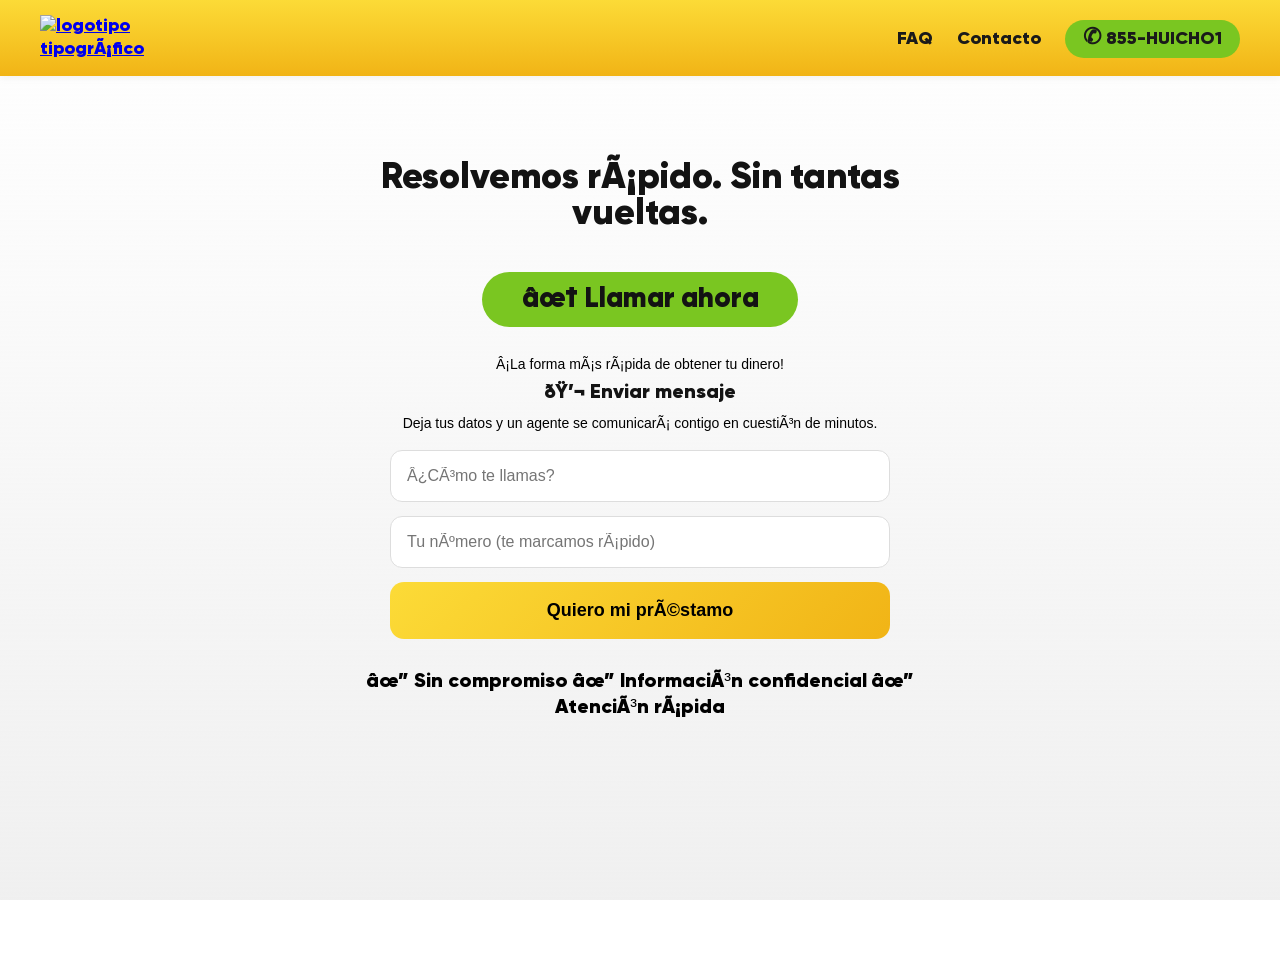
==== contacto.html @ 2132fe67 "Rename contacto to contacto.html" ====
<!DOCTYPE html>
<html>
<head>
  <title>Huicho Presta Rápido Contacto</title>
  <link rel="stylesheet" href="styles.css">
  <link rel="stylesheet" href="https://fonts.googleapis.com/css2?family=Montserrat:wght@400;500;600;700&display=swap">
  <script src="https://unpkg.com/@lottiefiles/lottie-player@latest/dist/lottie-player.js"></script>
  <meta name="viewport" content="width=device-width, initial-scale=1.0">
</head>

<body>

<!-- NAVBAR -->
<nav class="navbar">
  <div class="logo">
    <a href="index.html">
      <img src="https://championcashloans.com/wp-content/uploads/2026/04/logotypo.png" alt="logotipo tipográfico">
    </a>
  </div>
  <div class="nav-links">
    <a href="faq.html">FAQ</a>
    <a href="contacto.html">Contacto</a>
    <a id="btnlink" href="tel:+123456789" class="call-btn">855-HUICHO1</a>
  </div>
</nav>

<!-- CONTACT SECTION -->
<section class="contact-section">

  <h2 class="headline">Resolvemos rápido. Sin tantas vueltas.</h2>

  <!-- CTA principal -->
  <a href="tel:+123456789" class="btn-primary big">
    ✆ Llamar ahora
  </a>
  <p class="microcopy">¡La forma más rápida de obtener tu dinero!</p>

  <!-- CTA secundario -->
  <a href="#" class="btn-secondary">
    💬 Enviar mensaje
  </a>
   <p class="microcopy">Deja tus datos y un agente se comunicará contigo en cuestión de minutos.</p>

  <!-- FORMULARIO -->
  <form 
    class="contact-form" 
    id="contactForm"
    action="https://forms.zohopublic.com/aldobettoni/form/HPRContacto/formperma/br824AfuCOjEIN9Qpi7YP_Nz-_weAi2ScjSGhcf8ECw/htmlRecords/submit"
    method="POST"
    accept-charset="UTF-8"
  >

    <!-- Hidden de Zoho -->
    <input type="hidden" name="zf_referrer_name" value="">
    <input type="hidden" name="zf_redirect_url" value="gracias.html">
    <input type="hidden" name="zc_gad" value="">

    <!-- Campos -->
    <input type="text" name="Name_First" placeholder="¿Cómo te llamas?" required>

    <input type="hidden" name="Name_Last" value="NA">

    <input type="tel" name="PhoneNumber_countrycode" placeholder="Tu número (te marcamos rápido)" required>

    <input type="hidden" name="Email" value="lead@hpr.com">

    <!-- Botón -->
    <button type="submit" id="submitBtn">
      <span class="btn-text">Quiero mi préstamo</span>
      <span class="btn-loading">Enviando...</span>
    </button>

  </form>

  <!-- Trust -->
  <div class="trust">
    <span>✔ Sin compromiso</span>
    <span>✔ Información confidencial</span>
    <span>✔ Atención rápida</span>
  </div>

</section>

</body>
</html>
---- styles.css ----
@font-face {
  font-family: "Gilroy";
  src: url("/fonts/Gilroy.woff2") format("woff2");
  font-weight: 400;
  font-display: swap;
}

html, body {
  max-width: 100%;
  overflow-x: hidden; 
  position: relative;
}

body {
  margin: 0;
  font-family: 'Gilroy', Arial, sans-serif;
  min-height: 100vh;
  display: flex;
  flex-direction: column; /* Esto ayuda a empujar el footer al final */
  padding-top: 80px;
}

body::before {
  content: "";
  position: fixed;
  inset: 0;
  background-image: url("https://championcashloans.com/wp-content/uploads/2026/04/bghuichoweb_.png");
  background-size: cover;
  background-position: center;
  transform: rotate(180deg) scale(1.2);
  z-index: -2; /* Bajamos un nivel más */
  filter: blur(0.5px) brightness(0.95);
  opacity: 0.9;
}

body::after {
  content: "";
  position: fixed;
  inset: 0;
  background: linear-gradient(to bottom, rgba(255,255,255,0.1), rgba(236,236,236,0.8));
  z-index: -1;
  pointer-events: none;
}

/* NAVBAR */
.navbar {
  display: flex;
  justify-content: space-between;
  align-items: center;
  padding: 15px 40px;
  background: linear-gradient(#fcdb37, #f1b416);
  font-weight: 700;
  font-size: 18px;
  box-shadow: 0 2px 8px rgba(0,0,0,0.05);
  color:#1a1a1a;
  position: fixed;
  width: 100%;
  top: 0;                  
  z-index: 1000; 
  font-family: 'Gilroy', Arial, sans-serif;
  box-sizing: border-box;
}

.logo img{
  font-weight: bold;
  font-size: 18px;
  max-width: 110px;
  font-display: block;
}

.call-btn {
  background: #7ac621;
  padding: 10px 18px;
  border-radius: 24px;
}

#btnlink:hover {
  background: #98f42d;
  color:#1a1a1a;
}

.call-btn::before {
  content:"✆ ";
  font-size: 22px;
}

.nav-links a {
  margin-left: 20px;
  text-decoration: none;
  color:#1a1a1a;
}

.nav-links a:hover{
  color:#eb8500;
}

/* HERO */
.hero {
    display: grid;
    grid-template-columns: 1fr 1.6fr;
    min-height: 70vh; /* Bajamos de 80vh para que el footer suba */
    align-items: center;
    gap: 20px;
    margin: 0 auto;
    max-width: 1200px;
}

.hero-left, .hero-right {
    height: auto;
    display: flex;
    flex-direction: column;
    justify-content: center;
    align-items: center;
    margin: 0; /* Quitamos el -30px que descuadraba todo */
    padding: 20px;
}

.maintitle {
  text-align: center;
  padding: 30px 30px 0px 30px;
  margin: 0px 0;
  line-height: 1;
  display: block;
}

h1 {
  font-size: 48px;
  text-align: center;
  line-height: 1;
	padding:0px;
	margin: 0px 10px 20px 10px;
	color:#085127;
  font-family: 'Gilroy', Arial, sans-serif;
}

h2 {
  font-size: 36px;
  text-align: center;
  line-height: 1;
	padding:20px 20px 10px 20px;
	margin: 40px 10px 10px 10px;
	color:#131313;
  font-family: 'Gilroy', Arial, sans-serif;
}

h3 {
  font-size: 22px;
	text-align: center;
	line-height: 1;
	padding:10px;
	margin: 0 0 0px 0;
	color:#085127;
  font-family: 'Gilroy', Arial, sans-serif;
}

h4 {
  font-size: 18px;
  text-align: center;
  line-height: 1;
	padding:10px;
	margin: 10px;
	color:#131313;
  font-family: Arial, sans-serif;
  font-weight: 500;
}

p {
  font-size: 14px;
	text-align: center;
	line-height: 1;
	padding:0;
	margin: 0 0 10px 0;
  font-family: Arial, Helvetica, sans-serif;
}

.disclaimer{
	color:#535353;
	font-size: 12px;
  font-family: Arial, Helvetica, sans-serif;
}

/* LEFT SIDE */
.hero-left {
  flex: 1;
  color: white;
  padding: 0px 0px 60px 60px;
  margin:0px;
  display: flex;
  flex-direction: column;
  justify-content: flex-start;
  align-items: center;
  height: auto;
}

.hero-left img {
  width: 100%;
  max-width:420px;
  height: auto;
  padding-bottom: 0px;
  object-fit: contain;
}

/* RIGHT SIDE */
.hero-right {
  flex: 1;
  background: transparent;
  padding: 0px 80px 0px 40px;
  display: flex;
  flex-direction: column;
  justify-content: flex-start;
  overflow: hidden;
}

#form-cover iframe {
  margin-top: -120px;
}

#output{
	text-align: center;
	line-height: 1;
	color:white;
}

/* FORM */
iframe {
  width: 100%;
  height: 420px;
  flex: none;
  overflow: hidden;
  border-radius: 12px;
  border: none;
  display: block;
  margin: 0;  
  padding: 0;
  vertical-align: bottom;
}

.form-card {
  position: relative; 
    width: 100%;
    max-width: 700px;
    height: 480px; /* Altura fija para que el cover se centre bien */
    background: #085127;
    border-radius: 16px;
    border: 8px solid #edae14;
    box-shadow: 0 10px 30px rgba(0,0,0,0.15);
    overflow: hidden;
    display: block; /* Cambiado de flex para el control del iframe */
}

/* PORTADA */
.form-cover {
  position: absolute;
    inset: 0; /* Cubre todo el padre */
    background: #014502;
    display: flex;
    flex-direction: column;
    justify-content: center; /* Centrado vertical */
    align-items: center;     /* Centrado horizontal */
    z-index: 10;
    text-align: center;
    padding: 20px;
    transition: opacity 0.4s ease;
}

.form-cover h2 {
  font-family: 'Gilroy', Arial, sans-serif;
  color: #f3b616;
  font-size: 34px;
  line-height: 1.2;
  margin: 10px 0 15px 0;
  font-weight: 900 !important;
}

.form-cover h4 {
  font-family: 'Gilroy', Arial, sans-serif;
  color: #f3b616;
  font-weight: 700;
  font-size: 18px;
  margin: 5px 0;
}

.form-cover h3 {
  font-size: 26px;
  margin-bottom: 30px;
  color: #f3b616;
}

.form-cover button {
  background: #7ac621;
  color: #1a1a1a;
  padding: 10px 18px;
  border-radius: 32px;
  border: none;
  padding: 16px 40px;   
  font-size: 18px;
  cursor: pointer;
  font-weight: 700;
  width: 80%;           
  max-width: 320px;     
  margin: 25px 0;
  font-family: 'Gilroy', Arial, sans-serif;
  transition: all 0.2s ease;
}

.form-cover button:hover{
  background: #98f42d;
  color:#1a1a1a;
  transform: scale(1.05);
  box-shadow: 0 6px 16px rgba(0,0,0,0.2);
}

.form-cover button:active {
  transform: scale(0.97);
  box-shadow: 0 2px 6px rgba(0,0,0,0.2);
}

.end{
    position: relative;
    padding: 20px;
    text-align: center;
    max-width: 700px;
    margin: 0 auto 40px auto; /* Reducimos margen superior */
    top:-15px;
    background: transparent; /* Vital para que se vea el fondo del body */
    box-sizing: border-box;
}



.end .disclaimer {
  color: #535353;
  font-size: 11px;
  line-height: 1.1; 
  opacity: 0.8;
}

.kadence-reveal {
  opacity: 0;
  transform: translateY(24px);
  transition: opacity 0.6s ease, transform 0.6s ease;
  will-change: opacity, transform;
}

.kadence-reveal.is-visible {
  opacity: 1;
  transform: translateY(0);
}

/* ---------------------- */
/* FAQ STYLES */
.faq-wrapper {
  max-width: 800px;
  margin: 30px auto 80px auto;
}
.faq-item {
  border-bottom: 1px solid rgba(255,255,255,0.15);
  margin-bottom: 10px;
}
.faq-question {
  width: 100%;
  background: none;
  border: none;
  padding: 16px;
  cursor: pointer;
  display: flex;
  justify-content: space-between;
  align-items: center;
  font-size: 20px;
  font-weight: 600;
  text-align: left;
  transition: background-color 0.3s ease, color 0.3s ease;
  font-family: 'Gilroy', Arial, sans-serif;
  color: #131313;
}
.faq-icon {
  font-size: 24px;
  font-weight: 300;
  transition: transform 0.3s ease;
}
.faq-answer {
  max-height: 0;
  overflow: hidden;
  opacity: 0;
  transition: max-height 0.4s ease, opacity 0.3s ease;
  font-family: 'Gilroy', Arial, sans-serif;
}
.faq-answer p {
  font-size: 15px;
  line-height: 1.6;
  padding: 12px 0 16px;
  color: #535353;
}
.faq-item.active .faq-answer {
  max-height: 500px;
  opacity: 1;
}
.faq-question:hover,
.faq-item.active .faq-question {
  background-color: #f1b416;
  border-radius: 4px;
}
.faq-item.active .faq-icon {
  transform: rotate(45deg);
}

/* ---------------------- */
/* CHARACTER CTA - GENERAL (desktop) */
.character-wrap {
  position: relative;
  max-width: 500px;
  margin: 0 auto;
  display: block;
  line-height: 0;
  font-size: 0;
}
.character-wrap img {
  display: block;
  width: 100%;
  height: auto;
}
.character-shift {
  margin-top: 80px;
  margin-left: auto;
  margin-right: 25%;
  transform: translateX(40px);
}
.speech-text {
  position: absolute;
  top: 18%;
  left: 7%;
  width: 38%;
  text-align: center;
  color: #2b2b2b;
  font-family: 'Montserrat', sans-serif;
  font-size: 16px;
  line-height: 1.2;
  font-weight: 500;
}
.speech-text span {
  color: #ef4036;
  font-weight: 700;
}
.character-cta {
  position: absolute;
  bottom: 10%;
  right: 10%;
  font-size: 16px;
  line-height: 1.2;
  background-color: #ef4036;
  color: #ffffff;
  font-family: 'Montserrat', sans-serif;
  font-weight: 600;
  padding: 16px 44px;
  border-radius: 6px;
  text-decoration: none;
  transition: background-color 0.25s ease;
}
.character-cta:hover {
  background-color: #e52015;
}

.character-cta:focus,
.character-cta:focus-visible {
  color: #ffffff;
  outline: none;
}

.icon {
  max-width:120px;
  margin: 10px auto;
  justify-content: center;
  transition: transform 0.3s ease;
}

.icon:hover {
  transform: scale(1.1);
}

.headline{
  margin:20px;
}

.btn-primary.big {
  display: block;
  font-size: 28px;
  width: 40%;
  border-radius: 12px;
  text-decoration: none;
  color:#131313;
  margin:30px auto;
  background: #7ac621;
  padding: 10px 18px;
  border-radius: 32px;
}

.btn-primary.big:hover {
  background: #98f42d;
  color:#1a1a1a;
}

.btn-secondary{
  font-size: 20px;
  padding: 18px;
  margin:20px;
  width: 100%;
  border-radius: 12px;
  text-decoration: none;
  color:#131313;
}

.microcopy{
  margin:10px;
}

.contact-form {
  display: flex;
  flex-direction: column;
  gap: 14px;
  max-width: 500px;
  margin: 20px auto;
}

.contact-form input {
  padding: 16px;
  border-radius: 12px;
  border: 1px solid #ddd;
  font-size: 16px;
  outline: none;
  transition: 0.2s ease;
}

.contact-form input:focus {
  border-color: #f1b416;
  box-shadow: 0 0 0 3px rgba(241,180,22,0.2);
}

.contact-form button {
  background: linear-gradient(135deg, #fcdb37, #f1b416);
  border: none;
  padding: 18px;
  border-radius: 14px;
  font-size: 18px;
  font-weight: 700;
  cursor: pointer;
  transition: 0.2s ease;
  position: relative;
}

.contact-form button:hover {
  transform: translateY(-1px);
  box-shadow: 0 8px 20px rgba(0,0,0,0.1);
}

.btn-loading {
  display: none;
}

.contact-form button.loading {
  opacity: 0.8;
}

.contact-section {
  max-width: 700px;
  margin: 40px auto;
  text-align: center;
}

.trust{
  margin:30px;
}

.trust span{
  font-size: 20px;
}

.trust span:hover{
  color:#eb8500;
}

.form-success {
  display: none;
  margin-top: 20px;
  padding: 16px;
  border-radius: 12px;
  background: #e6f7d9;
  color: #2e7d32;
  font-weight: 600;
}

.thank-you {
  max-width: 600px;
  margin: 80px auto;
  text-align: center;
}

.thank-you h2 {
  font-size: 32px;
  margin-bottom: 10px;
}

.thank-you .lead {
  font-size: 18px;
  margin-bottom: 25px;
}

@media (max-width: 768px) {

   body {
    padding-top: 100px; /* ajusta según cómo se rompa */
  }

 .hero {
    display: block; /* Mejor que flex para evitar empujes horizontales */
    width: 100%;
    overflow: hidden;
    display: flex; /* Cambiamos grid por flex para mejor control vertical */
    flex-direction: column;
    grid-template-columns: 1fr; /* Reset del grid */
    min-height: auto;
    padding: 0px;
  }

  .hero-right {

    width: 100% !important;
    padding: 20px !important; /* Eliminamos cualquier padding que empuje la card */
    margin: 0 !important;
    display: flex;
    justify-content: center;
    display: flex !important;
    justify-content: center; /* Centra la card horizontalmente */
    box-sizing: border-box;
  }

  .hero-left {
    padding: 20px !important; /* Forzamos el reset del padding lateral */
    margin: 0;
    width: 100%;
    align-items: center;
    text-align: center;
  }

  .hero-left img {
        max-width: 85%; /* Logo más manejable en móvil */
        height: auto; /* Evita que se estire */
        object-fit: contain;
        padding:0;
        margin:0;
    }

.form-card {

    width: calc(100% - 40px) !important;
    max-width: 560px;
    margin: 20px auto !important;
    box-sizing: border-box; /* Vital: incluye el borde de 8px en el ancho total */
    flex-shrink: 0; /* Evita que el flexbox la aplaste */
    left: 0;                  /* Aseguramos que no tenga desfase lateral */
    right: 0;
    display: block !important; 
    width: 100% !important;   /* Que use todo el ancho disponible */
    height: 520px !important;  /* Altura fija necesaria para el cover */
    position: relative;        /* Para que el form-cover se pegue a ella */
  }

 .form-cover {

    width: 100% !important;
    left: 0 !important;       /* Forzamos a que empiece en el borde 0 del padre */
    padding: 20px !important;
    box-sizing: border-box;   /* Crucial para que el padding no ensanche el cover */
    height: 100%;
    position: absolute;
    top: 0;
    left: 0;
    display: flex;
    flex-direction: column;
    justify-content: center;
    align-items: center;
  }

  .form-cover h2 {
    font-size: 26px; /* Texto más pequeño para pantallas chicas */
  }

  .form-cover button {
    width: 90%;
    padding: 14px 20px;
  }

  h1 {
    font-size: 38px; /* Título principal más pequeño */
    padding: 10px;
  }

  iframe {
    max-height: none;
  }

  .end {
    padding: 20px 15px;
    margin-top: -10px; /* Lo acercamos un poco más al hero si hay mucho espacio */
  }

  .logo {
    display: none;
  }

.navbar {
    padding: 10px 5px !important; /* Menos espacio a los lados para ganar área */
    justify-content: center;
    gap: 10px; /* Controla el espacio entre los links y el botón */
  }

  .nav-links {
    display: flex;
    align-items: center;
    gap: 14px; /* Espacio pequeño pero constante entre FAQ, Contacto, etc. */
  }

  .nav-links a {
    margin: 0 !important; /* Quitamos el margen lateral fijo */
    font-size: 16px; /* Un poco más pequeña para ganar espacio */
    white-space: nowrap; /* Evita que el texto de los links se rompa */
  }

  .call-btn {
    padding: 8px 12px !important; /* Botón más compacto */
    font-size: 14px !important;
    white-space: nowrap; /* ¡CRUCIAL! Esto evita que el botón se divida en 2 líneas */
    display: inline-block;
  }

  .call-btn::before {
    font-size: 18px; /* Ícono un poco más pequeño */
  }

  .mobile-padding {
    padding-left: 16px;
    padding-right: 16px;
    background-color: inherit;
  }

  .character-wrap {
    max-width: 100%;
    margin: 0 auto;
  }
  .character-shift {
    margin: 40px auto 0;
    transform: none;
  }

 /* Texto arriba, centrado */
.speech-text {
  width: 100%;
  margin: 0 0 24px;  /* solo margen inferior */
  padding: 0;
  background: none;
  color: #ffffff;
  font-family: 'Montserrat', sans-serif;
  font-size: 16px;
  font-weight: 500;
  text-align: center;
  line-height: 1.4;
}

.mobile-cta-wrapper {
    display: flex;
    flex-direction: column;
    align-items: center;
    text-align: center;
    width: 100%;
  }

  /* Texto arriba, centrado, sin overlap */
  .speech-text {
    position: static; /* quitar cualquier absolute */
    margin: 0 0 8px; /* solo margen inferior */
    padding: 0;
    background: none;
    color: #ffffff;
    font-family: 'Montserrat', sans-serif;
    font-size: 16px;
    font-weight: 500;
    text-align: center;
    line-height: 1.3;
  }

  /* Imagen centrada debajo del texto */
  .mobile-cta-wrapper picture img {
    width: 75%;
    height: auto;
    display: block;
    margin: 0 auto 0;
  }

 /* Botón centrado, overlap sobre imagen */
.character-cta {
  width: 85%;
  max-width: 320px;
  padding: 10px 10px;
  margin: -20px auto -24px; /* bajar el botón un poco con -20px top */
  display: block;
  text-align: center;
  font-size: 18px;
}

  /* Ocultar imagen desktop en móvil */
  .desktop-img {
    display: none;
  }
  .mobile-img {
    display: block;
  }
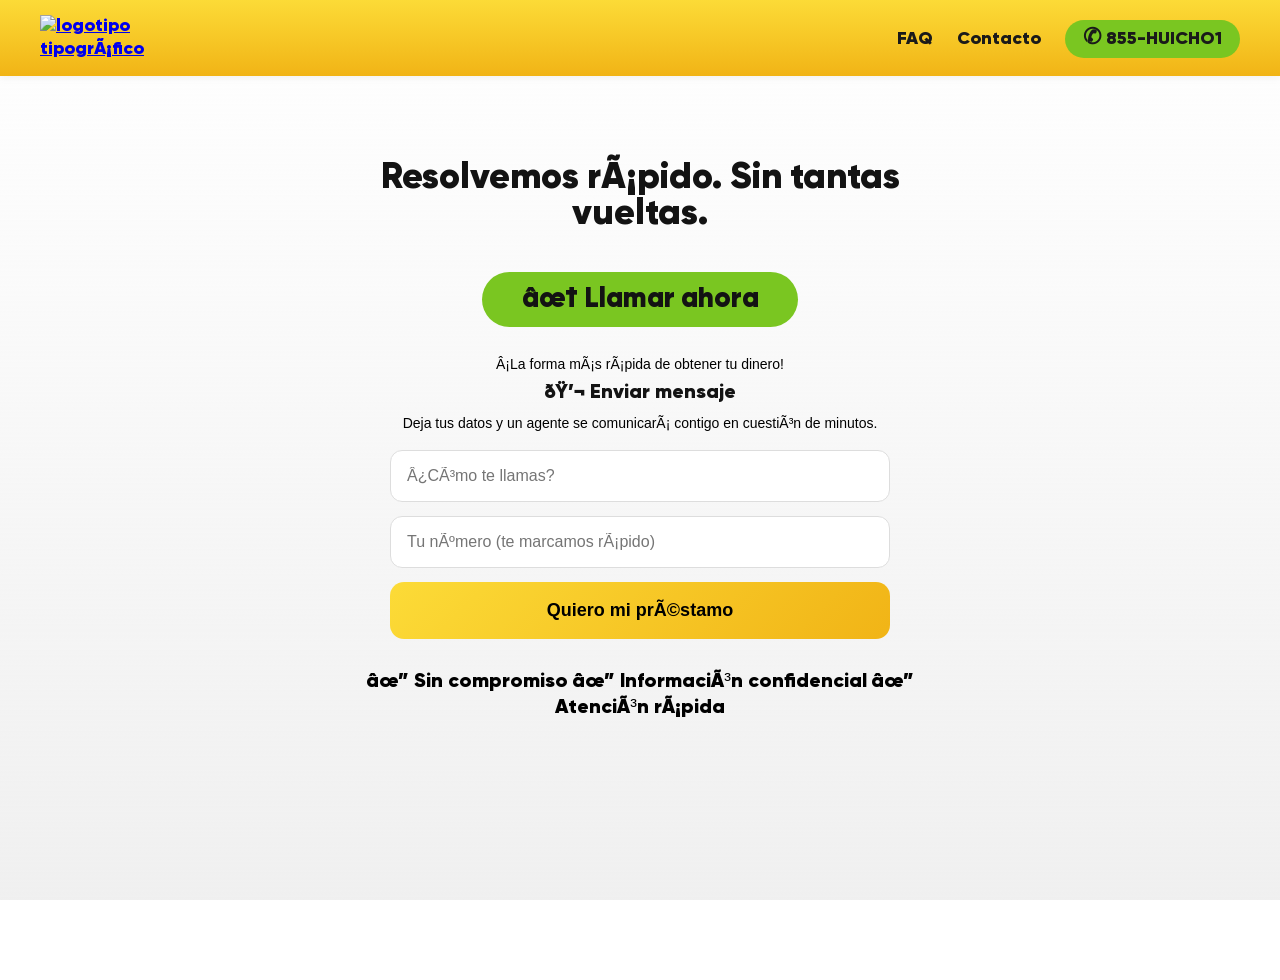
==== commit 7f20b33b: "Add tracking to call buttons in contacto.html" ====
--- a/contacto.html
+++ b/contacto.html
@@ -7,6 +7,16 @@
   <script src="https://unpkg.com/@lottiefiles/lottie-player@latest/dist/lottie-player.js"></script>
   <meta name="viewport" content="width=device-width, initial-scale=1.0">
 </head>
+
+<!-- Google tag (gtag.js) -->
+<script async src="https://www.googletagmanager.com/gtag/js?id=G-L4W4QVK2Z5"></script>
+<script>
+  window.dataLayer = window.dataLayer || [];
+  function gtag(){dataLayer.push(arguments);}
+  gtag('js', new Date());
+
+  gtag('config', 'G-L4W4QVK2Z5');
+</script>
 
 <body>
 
@@ -20,7 +30,7 @@
   <div class="nav-links">
     <a href="faq.html">FAQ</a>
     <a href="contacto.html">Contacto</a>
-    <a id="btnlink" href="tel:+123456789" class="call-btn">855-HUICHO1</a>
+    <a id="btnlink" href="tel:+123456789" class="call-btn track-call" data-label="navbar">855-HUICHO1</a>
   </div>
 </nav>
 
@@ -30,7 +40,7 @@
   <h2 class="headline">Resolvemos rápido. Sin tantas vueltas.</h2>
 
   <!-- CTA principal -->
-  <a href="tel:+123456789" class="btn-primary big">
+  <a href="tel:+123456789" class="btn-primary big track-call" data-label="btncontacto">
     ✆ Llamar ahora
   </a>
   <p class="microcopy">¡La forma más rápida de obtener tu dinero!</p>
@@ -52,7 +62,7 @@
 
     <!-- Hidden de Zoho -->
     <input type="hidden" name="zf_referrer_name" value="">
-    <input type="hidden" name="zf_redirect_url" value="gracias.html">
+    <input type="hidden" name="zf_redirect_url" value="https://project-4fs8b.vercel.app/gracias.html">
     <input type="hidden" name="zc_gad" value="">
 
     <!-- Campos -->
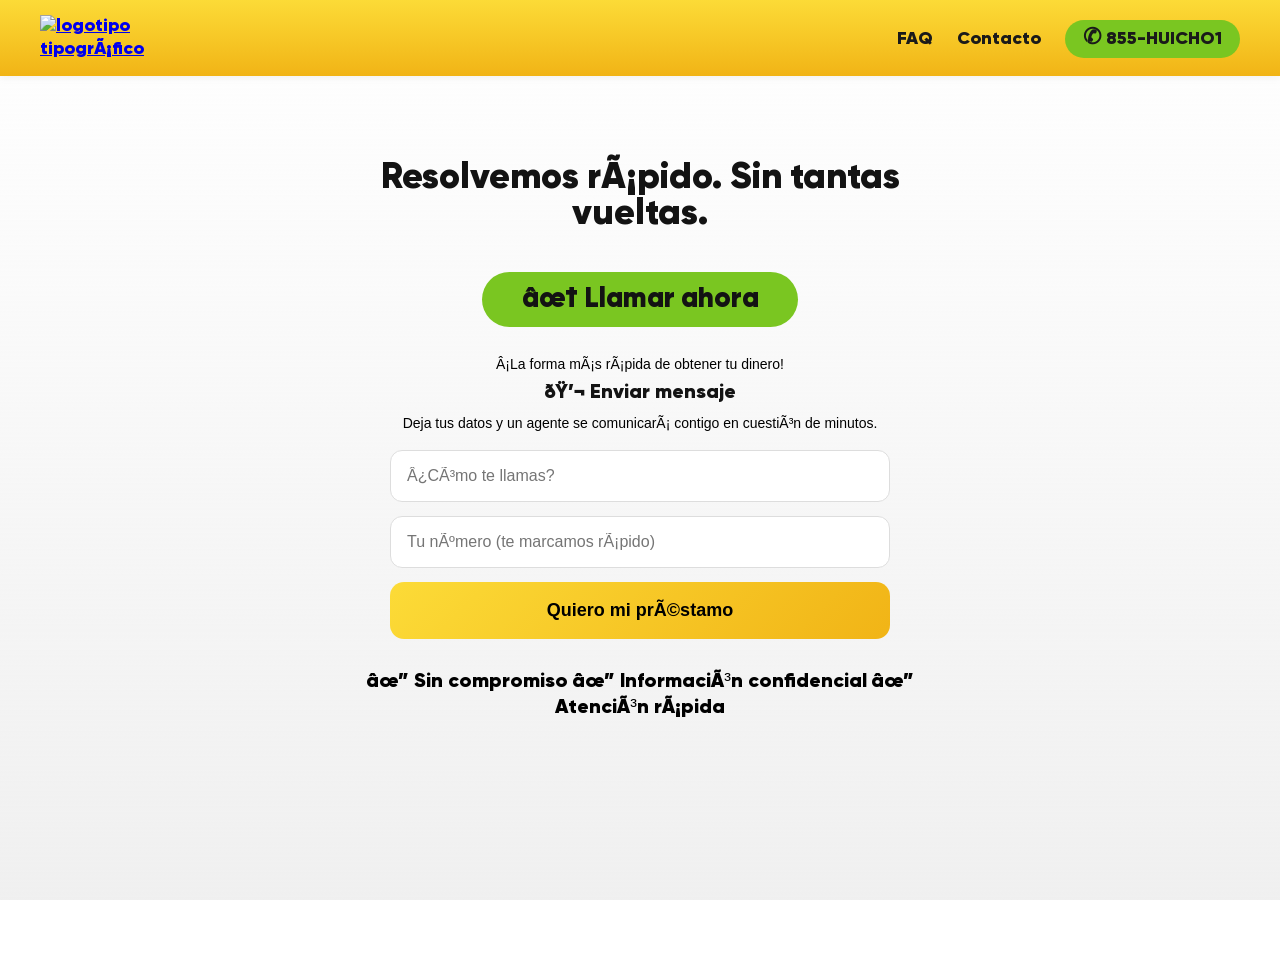
==== commit 0258ee9f: "Reorganize head section and add Google tag manager" ====
--- a/contacto.html
+++ b/contacto.html
@@ -1,14 +1,7 @@
 <!DOCTYPE html>
 <html>
 <head>
-  <title>Huicho Presta Rápido Contacto</title>
-  <link rel="stylesheet" href="styles.css">
-  <link rel="stylesheet" href="https://fonts.googleapis.com/css2?family=Montserrat:wght@400;500;600;700&display=swap">
-  <script src="https://unpkg.com/@lottiefiles/lottie-player@latest/dist/lottie-player.js"></script>
-  <meta name="viewport" content="width=device-width, initial-scale=1.0">
-</head>
-
-<!-- Google tag (gtag.js) -->
+  <!-- Google tag (gtag.js) -->
 <script async src="https://www.googletagmanager.com/gtag/js?id=G-L4W4QVK2Z5"></script>
 <script>
   window.dataLayer = window.dataLayer || [];
@@ -17,6 +10,13 @@
 
   gtag('config', 'G-L4W4QVK2Z5');
 </script>
+  <title>Huicho Presta Rápido Contacto</title>
+  <link rel="stylesheet" href="styles.css">
+  <link rel="stylesheet" href="https://fonts.googleapis.com/css2?family=Montserrat:wght@400;500;600;700&display=swap">
+  <script src="https://unpkg.com/@lottiefiles/lottie-player@latest/dist/lottie-player.js"></script>
+  <meta name="viewport" content="width=device-width, initial-scale=1.0">
+</head>
+
 
 <body>
 
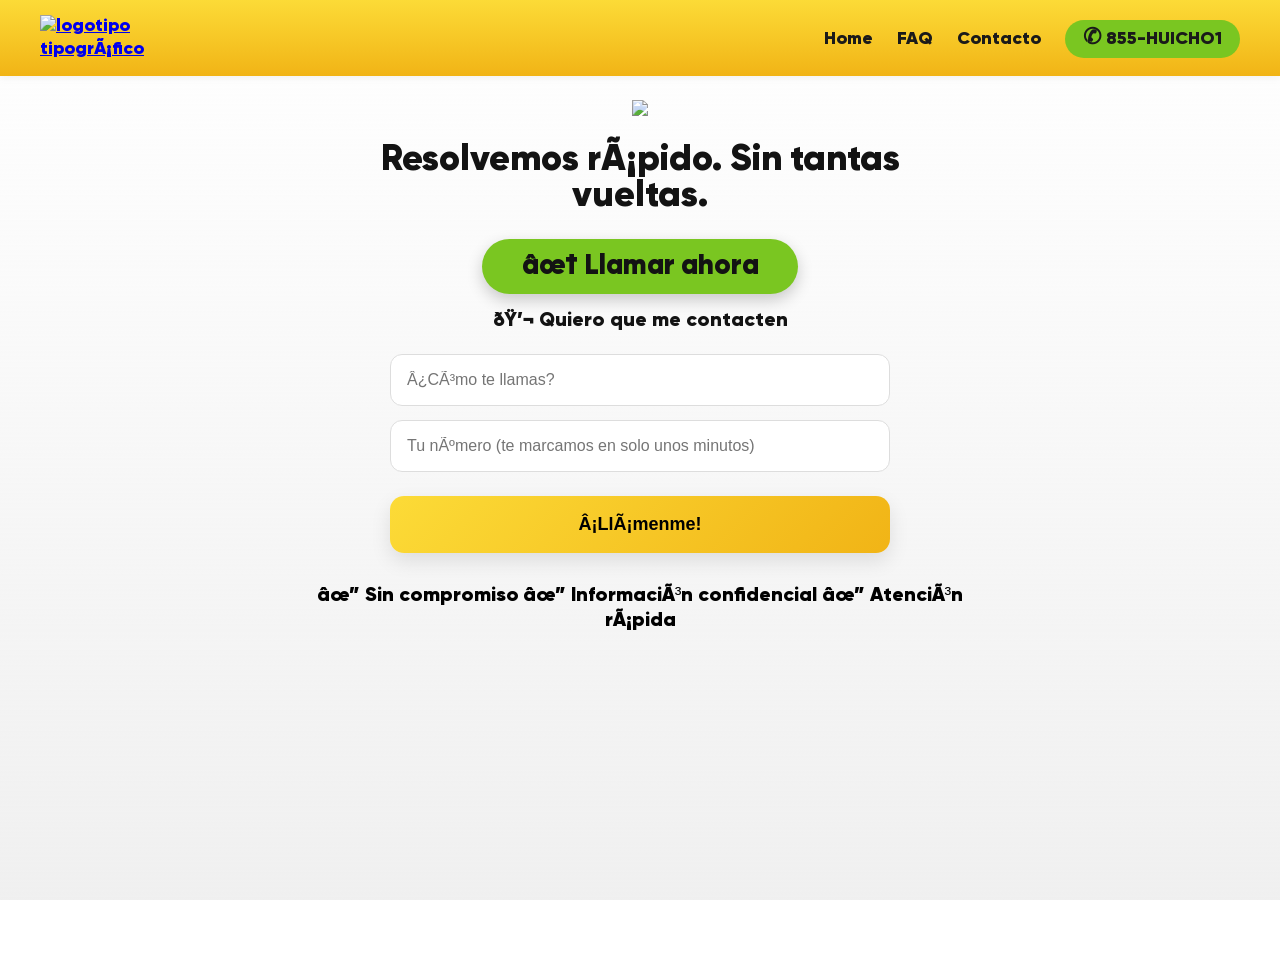
==== commit 094e7dca: "Add Google Tag Manager and update contact form text" ====
--- a/contacto.html
+++ b/contacto.html
@@ -1,6 +1,7 @@
 <!DOCTYPE html>
 <html>
 <head>
+  
   <!-- Google tag (gtag.js) -->
 <script async src="https://www.googletagmanager.com/gtag/js?id=G-L4W4QVK2Z5"></script>
 <script>
@@ -10,6 +11,7 @@
 
   gtag('config', 'G-L4W4QVK2Z5');
 </script>
+
   <title>Huicho Presta Rápido Contacto</title>
   <link rel="stylesheet" href="styles.css">
   <link rel="stylesheet" href="https://fonts.googleapis.com/css2?family=Montserrat:wght@400;500;600;700&display=swap">
@@ -28,6 +30,7 @@
     </a>
   </div>
   <div class="nav-links">
+    <a href="index.html">Home</a>
     <a href="faq.html">FAQ</a>
     <a href="contacto.html">Contacto</a>
     <a id="btnlink" href="tel:+123456789" class="call-btn track-call" data-label="navbar">855-HUICHO1</a>
@@ -37,23 +40,23 @@
 <!-- CONTACT SECTION -->
 <section class="contact-section">
 
-  <h2 class="headline">Resolvemos rápido. Sin tantas vueltas.</h2>
+  <img class="contactpic kadence-reveal" src="https://championcashloans.com/wp-content/uploads/2026/04/phonehuichopr.png">
+
+  <h2 class="headline kadence-reveal">Resolvemos rápido. Sin tantas vueltas.</h2>
 
   <!-- CTA principal -->
-  <a href="tel:+123456789" class="btn-primary big track-call" data-label="btncontacto">
+  <a href="tel:+123456789" class="btn-primary big track-call cta-reveal" data-label="btncontacto">
     ✆ Llamar ahora
   </a>
-  <p class="microcopy">¡La forma más rápida de obtener tu dinero!</p>
 
   <!-- CTA secundario -->
-  <a href="#" class="btn-secondary">
-    💬 Enviar mensaje
+  <a href="#" class="btn-secondary cta-reveal">
+    💬 Quiero que me contacten
   </a>
-   <p class="microcopy">Deja tus datos y un agente se comunicará contigo en cuestión de minutos.</p>
 
   <!-- FORMULARIO -->
   <form 
-    class="contact-form" 
+    class="contact-form kadence-reveal" 
     id="contactForm"
     action="https://forms.zohopublic.com/aldobettoni/form/HPRContacto/formperma/br824AfuCOjEIN9Qpi7YP_Nz-_weAi2ScjSGhcf8ECw/htmlRecords/submit"
     method="POST"
@@ -70,20 +73,20 @@
 
     <input type="hidden" name="Name_Last" value="NA">
 
-    <input type="tel" name="PhoneNumber_countrycode" placeholder="Tu número (te marcamos rápido)" required>
+    <input type="tel" name="PhoneNumber_countrycode" placeholder="Tu número (te marcamos en solo unos minutos)" required>
 
     <input type="hidden" name="Email" value="lead@hpr.com">
 
     <!-- Botón -->
     <button type="submit" id="submitBtn">
-      <span class="btn-text">Quiero mi préstamo</span>
+      <span class="btn-text">¡Llámenme!</span>
       <span class="btn-loading">Enviando...</span>
     </button>
 
   </form>
 
   <!-- Trust -->
-  <div class="trust">
+  <div class="trust kadence-reveal">
     <span>✔ Sin compromiso</span>
     <span>✔ Información confidencial</span>
     <span>✔ Atención rápida</span>
@@ -91,5 +94,6 @@
 
 </section>
 
+<script src="script.js"></script>
 </body>
 </html>
--- a/styles.css
+++ b/styles.css
@@ -118,7 +118,7 @@
 
 .maintitle {
   text-align: center;
-  padding: 30px 30px 0px 30px;
+  padding: 20px 30px 0px 30px;
   margin: 0px 0;
   line-height: 1;
   display: block;
@@ -250,6 +250,27 @@
 }
 
 /* PORTADA */
+
+.coinicon {
+  max-width:120px;
+  margin: 10px auto;
+  justify-content: center;
+  display: inline-block;
+  animation: floatCoin 3s ease-in-out infinite;
+}
+
+@keyframes floatCoin {
+  0% {
+    transform: translateY(0px);
+  }
+  50% {
+    transform: translateY(-10px);
+  }
+  100% {
+    transform: translateY(0px);
+  }
+}
+
 .form-cover {
   position: absolute;
     inset: 0; /* Cubre todo el padre */
@@ -321,7 +342,7 @@
     padding: 20px;
     text-align: center;
     max-width: 700px;
-    margin: 0 auto 40px auto; /* Reducimos margen superior */
+    margin: 10px auto 40px auto; /* Reducimos margen superior */
     top:-15px;
     background: transparent; /* Vital para que se vea el fondo del body */
     box-sizing: border-box;
@@ -341,11 +362,37 @@
   transform: translateY(24px);
   transition: opacity 0.6s ease, transform 0.6s ease;
   will-change: opacity, transform;
+
+  
 }
 
 .kadence-reveal.is-visible {
   opacity: 1;
   transform: translateY(0);
+}
+
+.cta-reveal {
+  opacity: 0;
+  transform: translateY(20px);
+}
+
+.cta-reveal.is-visible {
+  opacity: 1;
+  transform: translateY(0);
+  transition: opacity 1.2s ease, transform 1.2s ease;
+}
+
+.btn-primary.big.cta-reveal {
+  opacity: 0;
+  transform: translateY(30px) scale(0.95);
+}
+
+.btn-primary.big.cta-reveal.is-visible {
+  opacity: 1;
+  transform: translateY(0) scale(1);
+  transition: 
+    opacity 0.6s ease,
+    transform 0.6s cubic-bezier(.2,.8,.2,1);
 }
 
 /* ---------------------- */
@@ -405,67 +452,7 @@
   transform: rotate(45deg);
 }
 
-/* ---------------------- */
-/* CHARACTER CTA - GENERAL (desktop) */
-.character-wrap {
-  position: relative;
-  max-width: 500px;
-  margin: 0 auto;
-  display: block;
-  line-height: 0;
-  font-size: 0;
-}
-.character-wrap img {
-  display: block;
-  width: 100%;
-  height: auto;
-}
-.character-shift {
-  margin-top: 80px;
-  margin-left: auto;
-  margin-right: 25%;
-  transform: translateX(40px);
-}
-.speech-text {
-  position: absolute;
-  top: 18%;
-  left: 7%;
-  width: 38%;
-  text-align: center;
-  color: #2b2b2b;
-  font-family: 'Montserrat', sans-serif;
-  font-size: 16px;
-  line-height: 1.2;
-  font-weight: 500;
-}
-.speech-text span {
-  color: #ef4036;
-  font-weight: 700;
-}
-.character-cta {
-  position: absolute;
-  bottom: 10%;
-  right: 10%;
-  font-size: 16px;
-  line-height: 1.2;
-  background-color: #ef4036;
-  color: #ffffff;
-  font-family: 'Montserrat', sans-serif;
-  font-weight: 600;
-  padding: 16px 44px;
-  border-radius: 6px;
-  text-decoration: none;
-  transition: background-color 0.25s ease;
-}
-.character-cta:hover {
-  background-color: #e52015;
-}
-
-.character-cta:focus,
-.character-cta:focus-visible {
-  color: #ffffff;
-  outline: none;
-}
+
 
 .icon {
   max-width:120px;
@@ -479,25 +466,36 @@
 }
 
 .headline{
-  margin:20px;
+  margin:0px;
+}
+
+.track-call * {
+  pointer-events: none;
 }
 
 .btn-primary.big {
   display: block;
   font-size: 28px;
   width: 40%;
-  border-radius: 12px;
-  text-decoration: none;
-  color:#131313;
-  margin:30px auto;
-  background: #7ac621;
+  margin: 15px auto;
   padding: 10px 18px;
   border-radius: 32px;
+
+  background: #7ac621;
+  color:#131313;
+  text-decoration: none;
+
+  box-shadow: 0 6px 16px rgba(0,0,0,0.2);
+
+  /* 👇 SOLO lo que necesitas */
+  transition: transform 0.2s ease, box-shadow 0.2s ease;
 }
 
 .btn-primary.big:hover {
   background: #98f42d;
   color:#1a1a1a;
+  transform: scale(1.02);
+  box-shadow: 0 6px 16px rgba(0,0,0,0.2);
 }
 
 .btn-secondary{
@@ -514,6 +512,12 @@
   margin:10px;
 }
 
+.contactpic {
+  max-width:230px;
+  margin: 0;
+  padding:0;
+}
+
 .contact-form {
   display: flex;
   flex-direction: column;
@@ -537,6 +541,10 @@
 }
 
 .contact-form button {
+  position: relative;
+  overflow: hidden;
+
+  margin: 10px 0;
   background: linear-gradient(135deg, #fcdb37, #f1b416);
   border: none;
   padding: 18px;
@@ -544,13 +552,31 @@
   font-size: 18px;
   font-weight: 700;
   cursor: pointer;
-  transition: 0.2s ease;
-  position: relative;
-}
-
-.contact-form button:hover {
-  transform: translateY(-1px);
+
   box-shadow: 0 8px 20px rgba(0,0,0,0.1);
+}
+
+.contact-form button::after {
+  content: "";
+  position: absolute;
+  top: 0;
+  left: -75%;
+  width: 50%;
+  height: 100%;
+
+  background: linear-gradient(
+    120deg,
+    transparent,
+    rgba(255,255,255,0.3),
+    transparent
+  );
+
+  transform: skewX(-20deg);
+}
+
+.contact-form button:hover::after {
+  left: 125%;
+  transition: left 0.9s ease;
 }
 
 .btn-loading {
@@ -563,12 +589,12 @@
 
 .contact-section {
   max-width: 700px;
-  margin: 40px auto;
+  margin: 20px auto;
   text-align: center;
 }
 
 .trust{
-  margin:30px;
+  margin:10px;
 }
 
 .trust span{
@@ -815,3 +841,24 @@
     display: block;
   }
 
+  .btn-primary.big{
+    border-radius: 28px;
+    font-size: 24px;
+    width:60%;
+    box-sizing: border-box;
+  }
+
+  .contact-section{
+    margin: 5px 35px 35px 35px;
+  }
+
+  .contactpic {
+   margin:0;
+   padding:0;
+  }
+
+  h2{
+    margin:0;
+    padding:0;
+    font-size: 32px;
+  }
